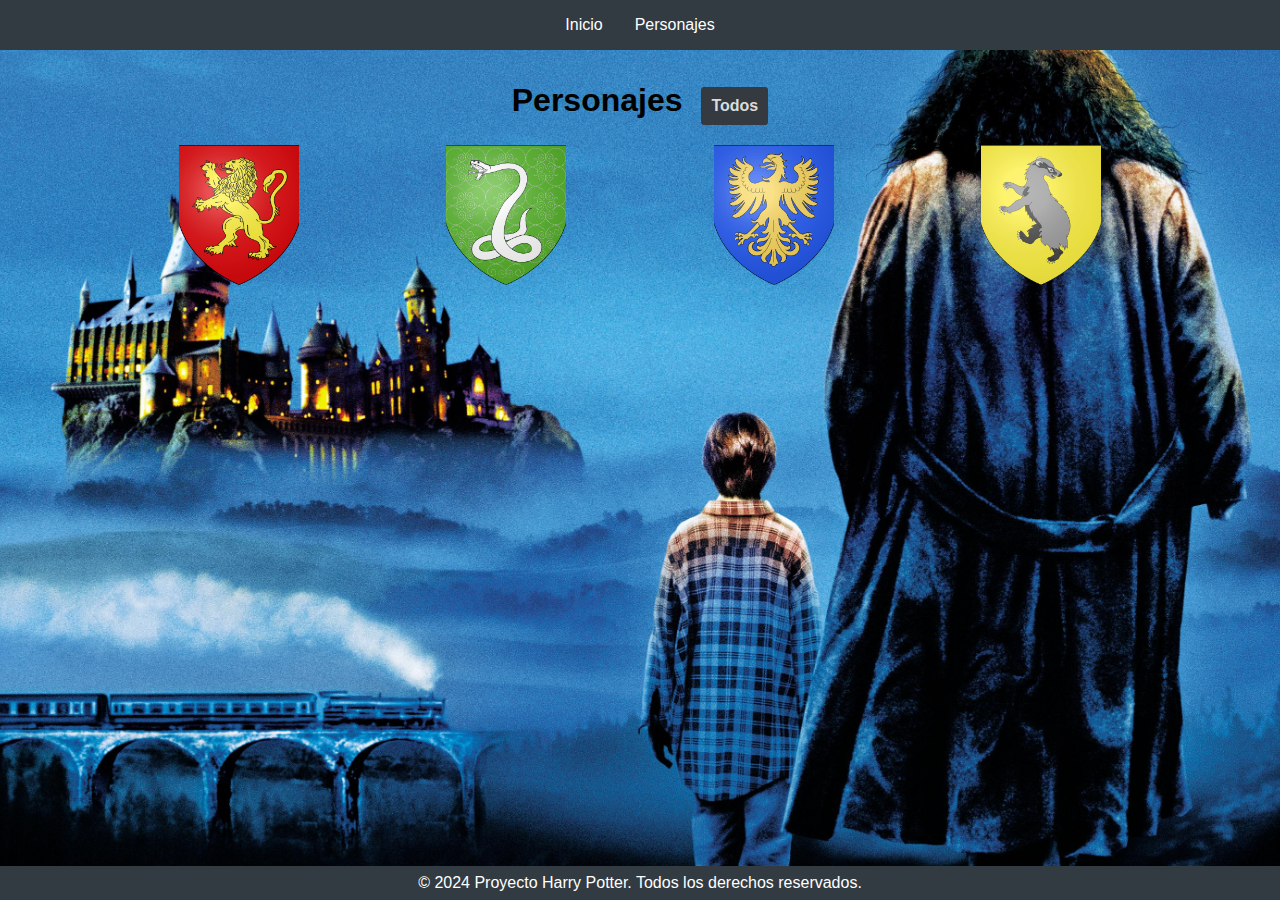
==== pages/personajes.html @ 607ea12e "duplico el repositorio original" ====
<!DOCTYPE html>
<html lang="es">
  <head>
    <meta charset="UTF-8" />
    <meta name="viewport" content="width=device-width, initial-scale=1.0" />
    <title>Personajes - Proyecto Harry Potter</title>
    <link rel="stylesheet" href="../css/styles.css" />
    <link rel="shortcut icon" href="../assets/images/logo.png" type="image/x-icon">
  </head>
  <body class="page-characters">
    <header>
      <nav>
        <ul>
          <li><a href="../index.html">Inicio</a></li>
          <li><a href="personajes.html">Personajes</a></li>
        </ul>
      </nav>
    </header>

    <main>
      <section class="characters">
        <h1>Personajes <button type="button" class="btn btn-characters" id="all">Todos</button></h1>
        <ul class="house-filter">
          <li type="button" class="btn" id="gryffindor"></li>
          <li type="button" class="btn" id="slytherin"></li>
          <li type="button" class="btn" id="ravenclaw"></li>
          <li type="button" class="btn" id="hufflepuff"></li>
        </ul>
        <div class="grid">
          <!-- Aquí se insertarán las tarjetas de los personajes dinámicamente -->
        </div>
      </section>
      <button type="button" id="scrollToTopBtn">↑</button>
    </main>
    <footer>
      <p>&copy; 2024 Proyecto Harry Potter. Todos los derechos reservados.</p>
    </footer>

    <script src="../app/main.js"></script>
  </body>
</html>
---- css/styles.css ----
*
{
  margin: 0;
  padding: 0;
  scroll-behavior: smooth;
}

body {
  font-family: Arial, sans-serif;
  font-family:Arial, Helvetica, sans-serif;
}

header {
  background-color: #323a42;
  color: white;
  padding: 1em 0;
}

nav ul {
  list-style: none;
  display: flex;
  justify-content: center;
  padding: 0;
}

nav ul li {
  margin: 0 1em;
}

nav ul li a {
  color: white;
  text-decoration: none;
  cursor: pointer;
}

nav ul li a:hover {
  color: #cccccc;
}

main {
  padding: 2em;
  text-align: center;
}

footer {
  background-color: #323a42;
  color: white;
  text-align: center;
  padding: 0.5rem 0;
  position: fixed;
  width: 100%;
  bottom: 0;
}

/* Pagina principal */
.home {
  background-image: url(../assets/images/riassunto-harry-potter.jpg);
  background-repeat: no-repeat;
  background-position: center center;
  background-size: cover;
  background-attachment: fixed;
}

.intro {
  margin: 40px auto;
  font-weight: bolder;
  background-color: #ffffff8c;
  text-align: left;
  padding: 5px 30px 20px 30px;
  position: relative; 
  width: 80%;
  border-radius: 20px;
}

.intro h1, h2, h3 {
  margin-top: 20px;
  font-weight: bolder;
}

.intro2 {
  margin: 40px auto;
  font-weight: bolder;
  background-color: #ffffff8c;
  text-align: left;
  padding: 5px 30px 20px 30px;
  position: relative; 
  width: 80%;
  border-radius: 20px;
  margin-top: 1rem;
}

.intro p, li {
  font-size: 1rem;
  margin-top: 20px;
  }

.house-section {
  display: flex;
  justify-content: center;
  flex-wrap: wrap;
  gap: 10px;
  width: 100%;
}

.house-description {
  flex: 1;
  box-sizing: border-box;
  margin: 10px 0;
  padding: 5px 30px 20px 30px;
  border-radius: 10px;
  min-width: 250px;
}

.house-description a {
  text-decoration: none;
  color: #036ee9;
}

.house-description a:hover {
  text-decoration:underline;
}

span {
  font-weight: bolder;
}

#books-movies {
  display: flex;
  justify-content: space-between;
  gap: 20px;
  padding: 0;
  color: #ffffff8c;
}

#books-movies h3 {
  font-size: 26px;
  margin-bottom: 50px;
}

#books-list,
#movies-list {
  flex: 1;
  padding: 10px;
  justify-content: space-around;
}

#books-movies h4 {
  font-size: 20px;
  padding: 0;
  margin: 0;
}

#books,
#movies {
  display: flex;
  flex-direction: column;
  gap: 20px;
}

#books li p,
#movies li p {
  margin: 5px 0 0;
}

/* Pagina de los personajes */
.page-characters {
  background-color: #f3f70a1a;
  background-image: url(../assets/images/wp4786206.jpg);
  background-repeat: no-repeat;
  background-position: center center;
  background-size: cover;
  background-attachment: fixed;
}

.btn-characters {
  border: none;
  background-color: #343a40;
  color: #dbdbdb;
  font-weight: bold;
  font-size: 1rem;
  margin-left: 10px;
  border-radius: 3px;
  padding: 10px;
  cursor: pointer;
  transition: transform 0.3s ease;
}

.btn-characters:hover {
  background-color: #23282c;
  transform: scale(1.1);
}

.house-filter {
  list-style: none;
  display: flex;
  justify-content: space-evenly;
  margin-bottom: 30px;
}

.house-filter .btn {
  background-size: cover;
  background-position: center;
  width: 120px;
  height: 140px;
  border: none;
  cursor: pointer;
  transition: transform 0.3s ease;
}

.house-filter .btn:hover {
  transform: scale(1.2);
  filter: drop-shadow(1px 1px 10px rgba(0,0,0,0.75));
}

#gryffindor {
  background-image: url('../assets/images/Gryffondor.png');
}

#slytherin {
  background-image: url('../assets/images/Serpentard.png');
}

#hufflepuff {
  background-image: url('../assets/images/Hufflepuff.png');
}

#ravenclaw {
  background-image: url('../assets/images/Serdaigle.png');
}

.grid {
  width: 80%;
  display: grid;
  justify-items: center;
  margin: 0 auto;
  grid-template-columns: repeat(3, 1fr);
  gap: 30px;
  margin-bottom: 70px;
}

.card {
  background-color: #ffd90011;
  box-shadow: 0px 0px 20px #4d4d4d99;
  border-radius: 10px;
  width: 80%;
  text-decoration: none;
  transition: transform 0.3s ease;

  view-timeline-name: --image;
  view-timeline-axis: block;

  animation-timeline: --image;
  animation-name: show;

  animation-range: entry 25% cover 30%;
  animation-fill-mode: both;
}

.card:hover {
  transform: scale(1.1);
}

.card h4 {
  margin: 20px 0;
}

.imgCards {
  width: 150px;
  height: 200px;
  border-radius: 10px;
  object-fit: cover;
}

.character-house {
  margin: 20px auto;
  text-align: center;
  font-weight: bold;
  border-radius: 5px;
  padding: 5px 1px;
  width: 60%;
}

.gryffindor {
  background-image: url('../assets/images/Gryffondor.png');
  background-size: cover;
  background-color: #52021b;
  color: #0f0f0f;
}

.slytherin {
  background-image: url('../assets/images/Serpentard.png');
  background-size: cover;
  background-color: #173825;
  color: #0f0f0f;
}

.hufflepuff {
  background-image: url('../assets/images/Hufflepuff.png');
  background-size: cover;
  background-color: #e79408;
  color: #131312;
}

.ravenclaw {
  background-image: url('../assets/images/Serdaigle.png');
  background-size: cover;
  background-color: #0d73da;
  color: #0c0c0c;
}

.gryffindor:hover,
.slytherin:hover,
.hufflepuff:hover,
.ravenclaw:hover {
  border: 1px solid var(--border-hover);
  transform: scale(1.1);
}

@keyframes show {
  from {
    opacity: 0;
    scale: 25%;
  }

  to {
    opacity: 1;
    scale: 100%;
  }
}

/* Media queries */
@media (max-width: 1400px) {
  .card {
    width: 90%;
  }
}

@media (max-width: 1100px) {
  .grid {
    grid-template-columns: repeat(2, 1fr);
  }
  .house-filter .btn {
    width: 110px;
    height: 125px;
  }
}

@media (max-width: 750px) {
  .grid {
    grid-template-columns: 1fr;
  }
  .house-filter .btn {
    width: 90px;
    height: 100px;
  }
}

@media (max-width: 480px) {
  .house-filter .btn {
    width: 60px;
    height: 70px;
  }
}

/* Estilos para el botón de desplazamiento hacia arriba */
#scrollToTopBtn {
  display: none;
  position: fixed;
  bottom: 80px;
  right: 40px;
  width: 50px;
  height: 50px;
  background-color: #1d1d1d;
  color: #e4e4e4; 
  border: none;
  border-radius: 50%;
  text-align: center;
  font-size: 1.5rem;
  cursor: pointer;
  z-index: 1000;
  transition: opacity 0.3s ease;
}

#scrollToTopBtn.show {
  display: block;
}
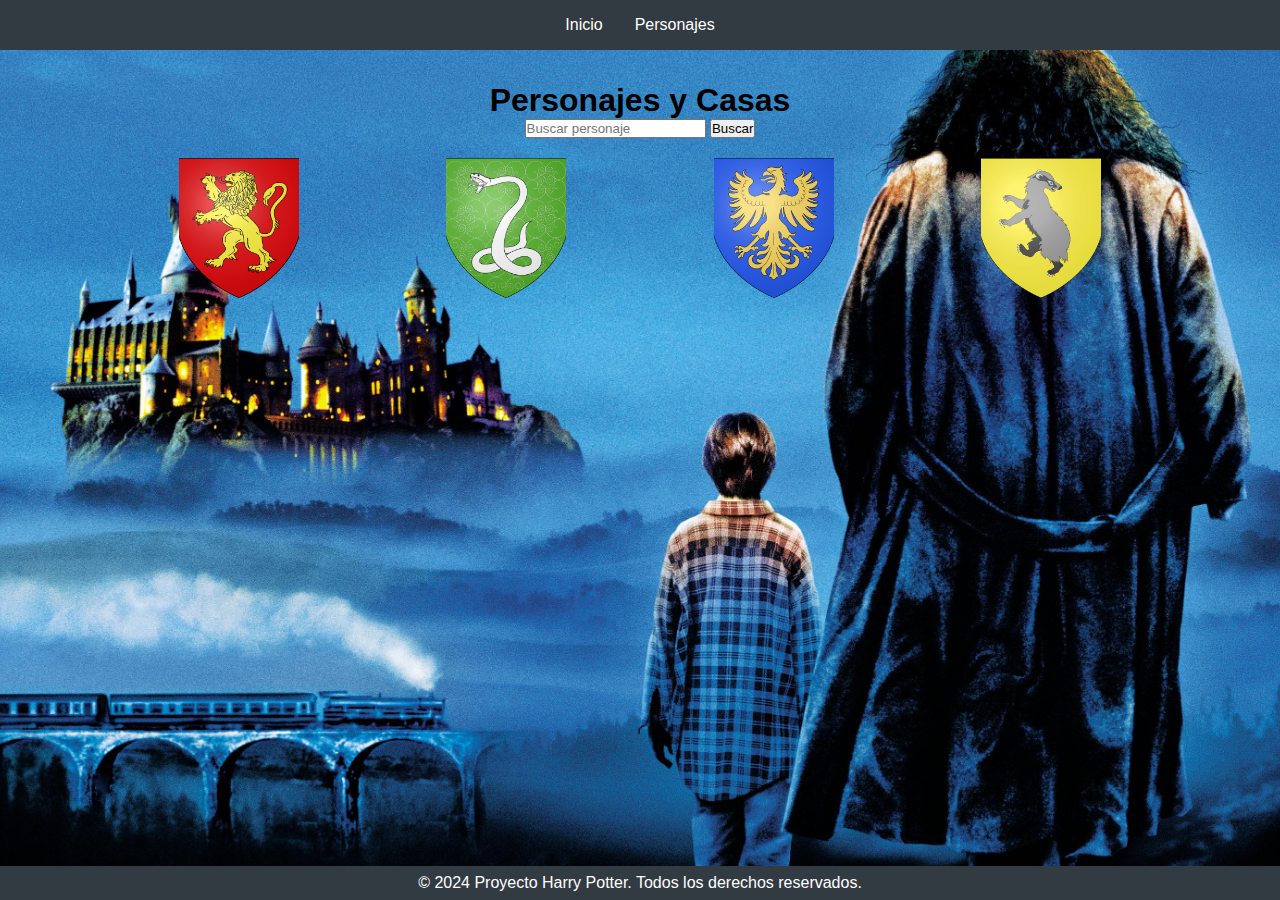
==== commit 999cfb7a: "made modification to the CSS code characters" ====
--- a/pages/personajes.html
+++ b/pages/personajes.html
@@ -19,7 +19,12 @@
 
     <main>
       <section class="characters">
-        <h1>Personajes <button type="button" class="btn btn-characters" id="all">Todos</button></h1>
+        <h1>Personajes y Casas</h1>
+        <form id="searchForm">
+            <input type="text" id="buscador" placeholder="Buscar personaje"/>
+            <button type="submit">Buscar</button>
+        </form>
+        
         <ul class="house-filter">
           <li type="button" class="btn" id="gryffindor"></li>
           <li type="button" class="btn" id="slytherin"></li>
--- a/css/styles.css
+++ b/css/styles.css
@@ -233,7 +233,7 @@
   display: grid;
   justify-items: center;
   margin: 0 auto;
-  grid-template-columns: repeat(3, 1fr);
+  grid-template-columns: repeat(4, 1fr);
   gap: 30px;
   margin-bottom: 70px;
 }
@@ -268,7 +268,6 @@
   width: 150px;
   height: 200px;
   border-radius: 10px;
-  object-fit: cover;
 }
 
 .character-house {
@@ -327,6 +326,22 @@
     scale: 100%;
   }
 }
+#musicahp {
+    
+  position: fixed;
+  bottom: 10px;
+  right: 10px;
+  padding: 5px;
+  z-index: 1000;
+  
+}
+
+#musicahp audio {
+  width: 40px;
+  height: 40px;
+  outline: none;
+  cursor: pointer;
+}
 
 /* Media queries */
 @media (max-width: 1400px) {
@@ -344,6 +359,9 @@
     height: 125px;
   }
 }
+#musicahp {
+  display: none;
+}
 
 @media (max-width: 750px) {
   .grid {
@@ -360,6 +378,9 @@
     width: 60px;
     height: 70px;
   }
+  #musicahp {
+    display: none;
+}
 }
 
 /* Estilos para el botón de desplazamiento hacia arriba */
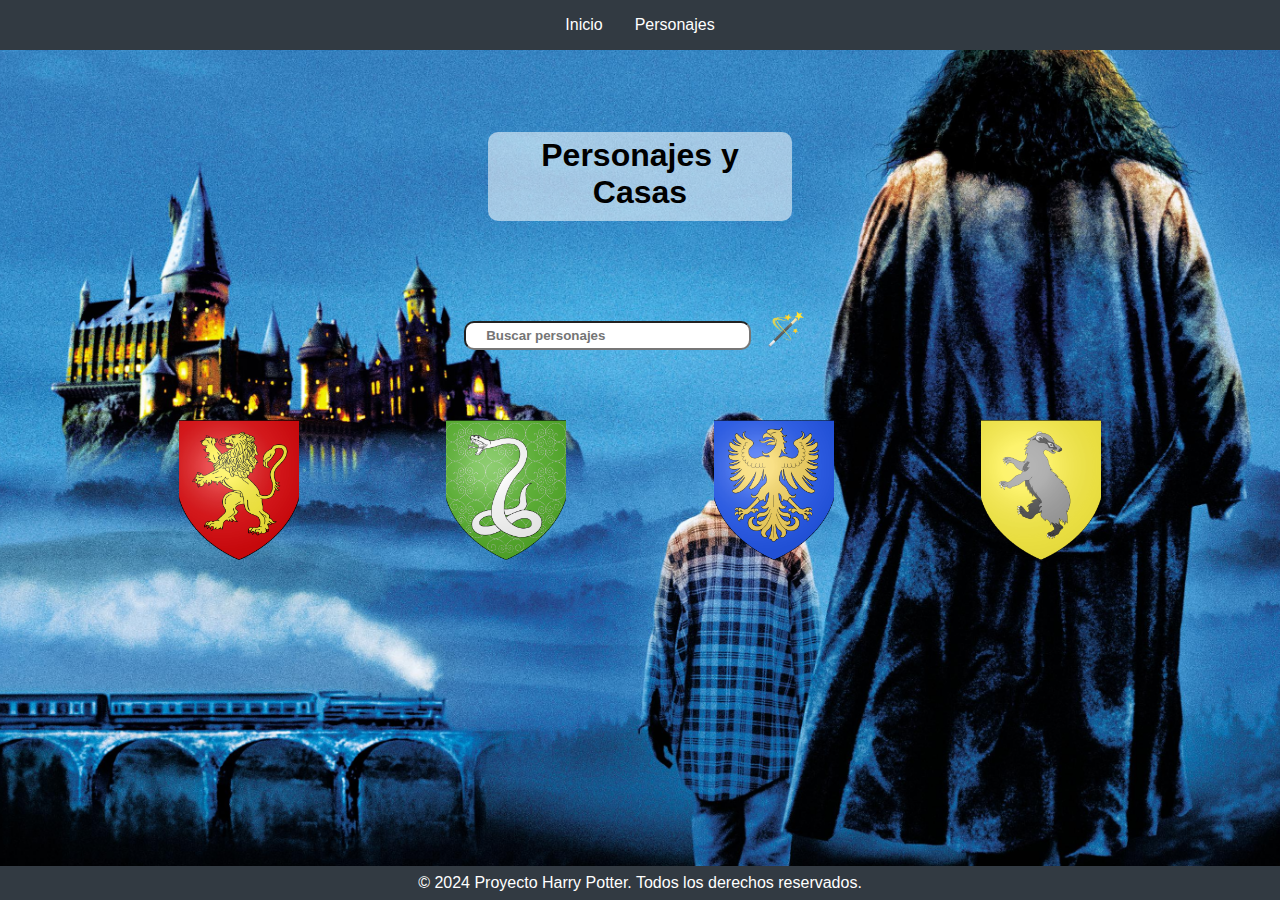
==== commit a4c69843: "changed styles and formats of the character finder in HTML and CSS" ====
--- a/pages/personajes.html
+++ b/pages/personajes.html
@@ -21,8 +21,8 @@
       <section class="characters">
         <h1>Personajes y Casas</h1>
         <form id="searchForm">
-            <input type="text" id="buscador" placeholder="Buscar personaje"/>
-            <button type="submit">Buscar</button>
+            <input type="text" id="buscador" placeholder="Buscar personajes"/>
+            <button type="submit" id="searchBtn">🪄</button>
         </form>
         
         <ul class="house-filter">
@@ -40,7 +40,7 @@
     <footer>
       <p>&copy; 2024 Proyecto Harry Potter. Todos los derechos reservados.</p>
     </footer>
-
+    <audio id="musicahp" src="assets/musica.mp3" autoplay loop controls></audio>
     <script src="../app/main.js"></script>
   </body>
 </html>--- a/css/styles.css
+++ b/css/styles.css
@@ -170,6 +170,37 @@
   background-position: center center;
   background-size: cover;
   background-attachment: fixed;
+}
+
+.characters h1 {
+  margin: 50px auto;
+  font-weight: bolder;
+  background-color: #ffffff8c;
+  text-align: center;
+  padding: 5px 30px 10px 30px;
+  position: center; 
+  width: 20%;
+  border-radius: 10px;
+}
+
+#buscador {
+  margin: 50px auto;
+  font-weight: bolder;
+  background-color: ffffff8c;
+  text-align: left;
+  padding: 5px 20px 5px 20px;
+  position: center; 
+  width: 20%;
+  border-radius: 10px;
+}
+
+#searchBtn {
+  font-size: 2em; /* Ajusta el tamaño del emoji */
+  background-color: transparent; /* Cambia el color de fondo del botón */
+  color: #333; /* Cambia el color del emoji */
+  border: none; /* Quita el borde del botón */
+  padding: 10px; /* Ajusta el relleno interno del botón */
+  cursor: pointer; /* Cambia el cursor al pasar sobre el botón */
 }
 
 .btn-characters {
@@ -343,7 +374,6 @@
   cursor: pointer;
 }
 
-/* Media queries */
 @media (max-width: 1400px) {
   .card {
     width: 90%;
@@ -378,12 +408,12 @@
     width: 60px;
     height: 70px;
   }
-  #musicahp {
-    display: none;
-}
-}
-
-/* Estilos para el botón de desplazamiento hacia arriba */
+
+#musicahp {
+  display: none;
+}
+}
+
 #scrollToTopBtn {
   display: none;
   position: fixed;
